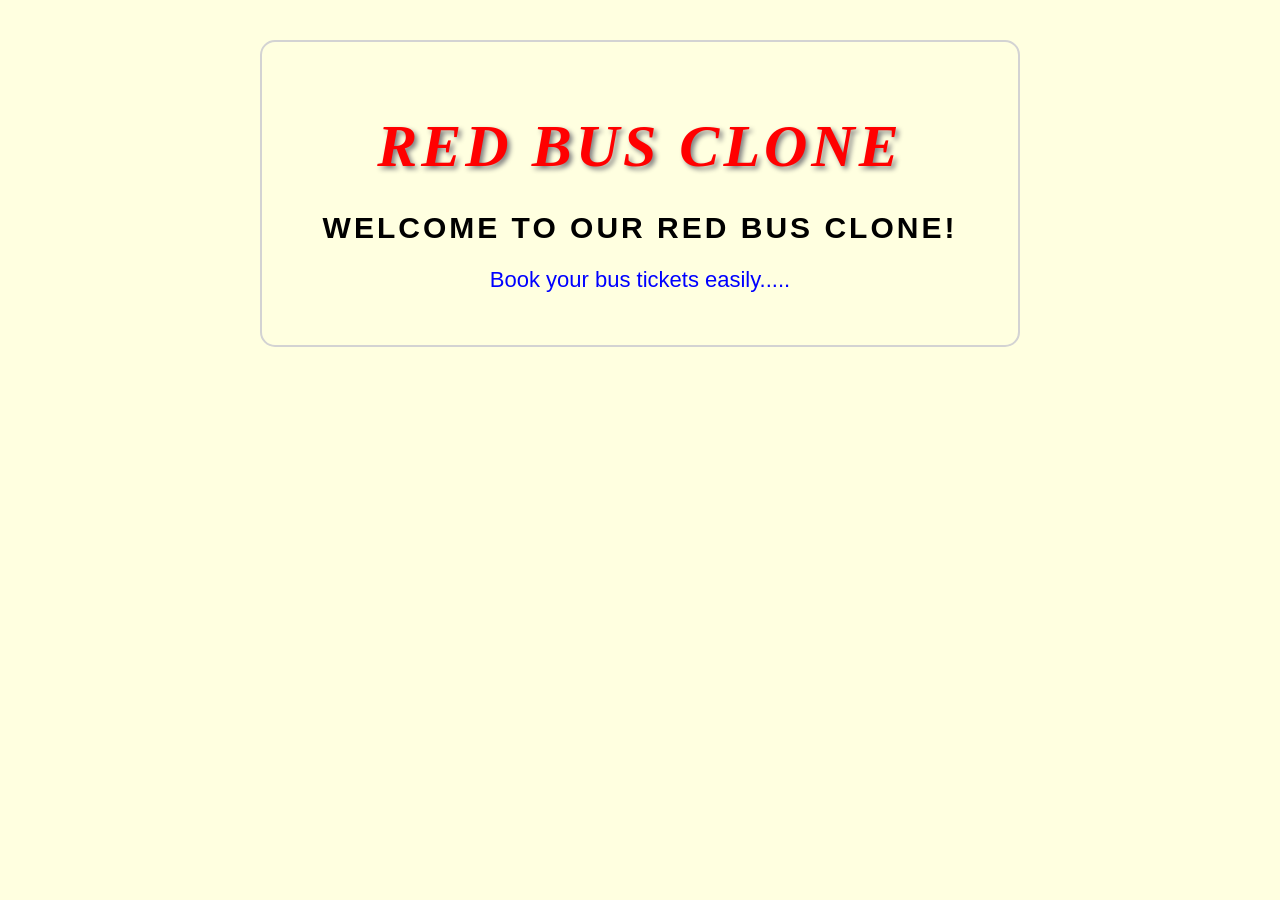
==== index.html @ a06ae0a8 "added style.css" ====
<!DOCTYPE html>
<html lang="en">
<head>
    <meta charset="UTF-8">
    <meta name="viewport" content="width=device-width, initial-scale=1.0">
    <title>RedBus Clone</title>
    <link rel="stylesheet" href="style.css">
</head>
<body>
    <div class="box">
    <h1>RED BUS CLONE </h1>
<h2> WELCOME TO OUR RED BUS CLONE!</h2>

<p>Book your bus tickets easily.....</p>
</div>
</body>
</html>
---- style.css ----
.box{
    width:55%;
    margin:40px auto;
    padding:30px;
    border:2px solid lightgray;
    border-radius:15px;

}
body{
    text-align:center;
    background-color:lightyellow;

    h1{
    color:red;
    font-size:60px;
    font-style:italic;
    font-family:georgia;
    text-shadow:3px 3px 5px gray;
    letter-spacing:4px;
    margin-bottom:30px;
}

h2{
    color:black;
    font-size:30px;
    font-family:arial,sans-serif;
    letter-spacing:3px;
    margin-top:0;
    margin-bottom:20px;
}
p{
    color:blue;
    font-size:22px;
    font-family:arial;
}

}
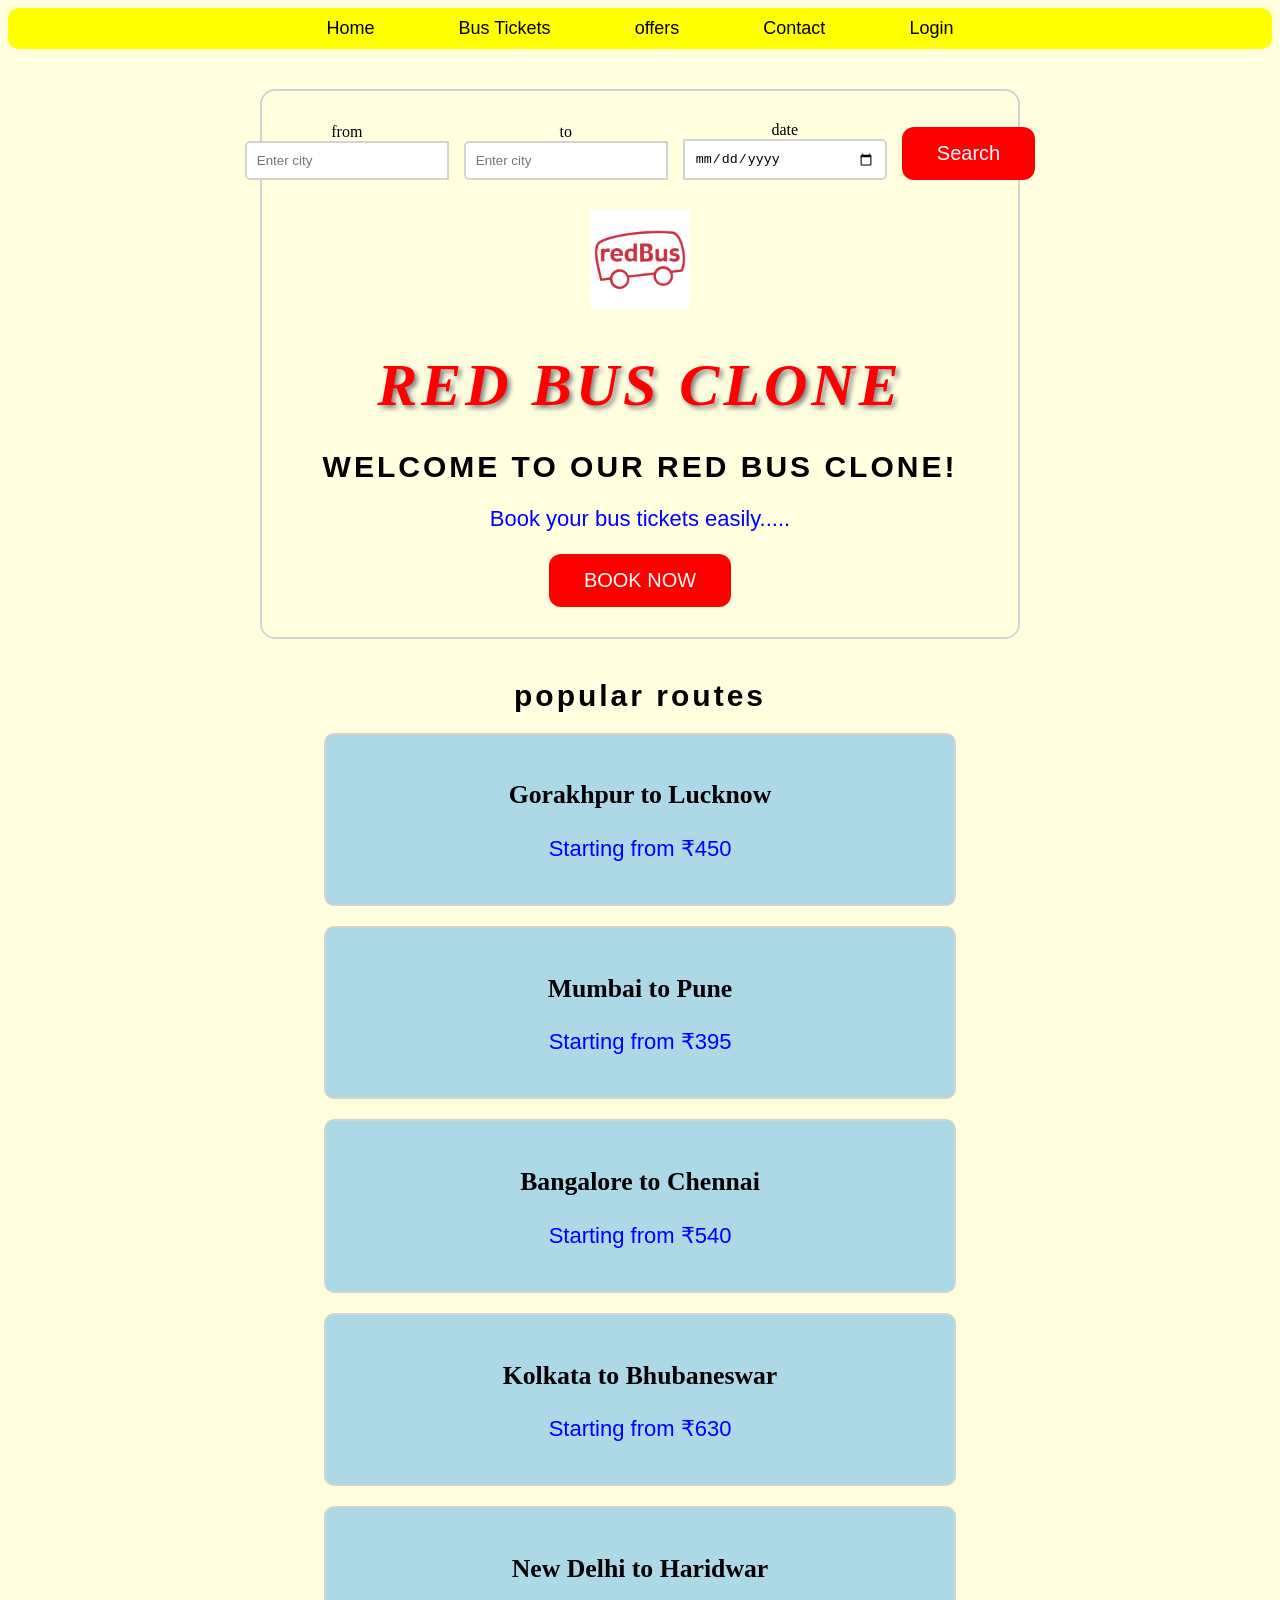
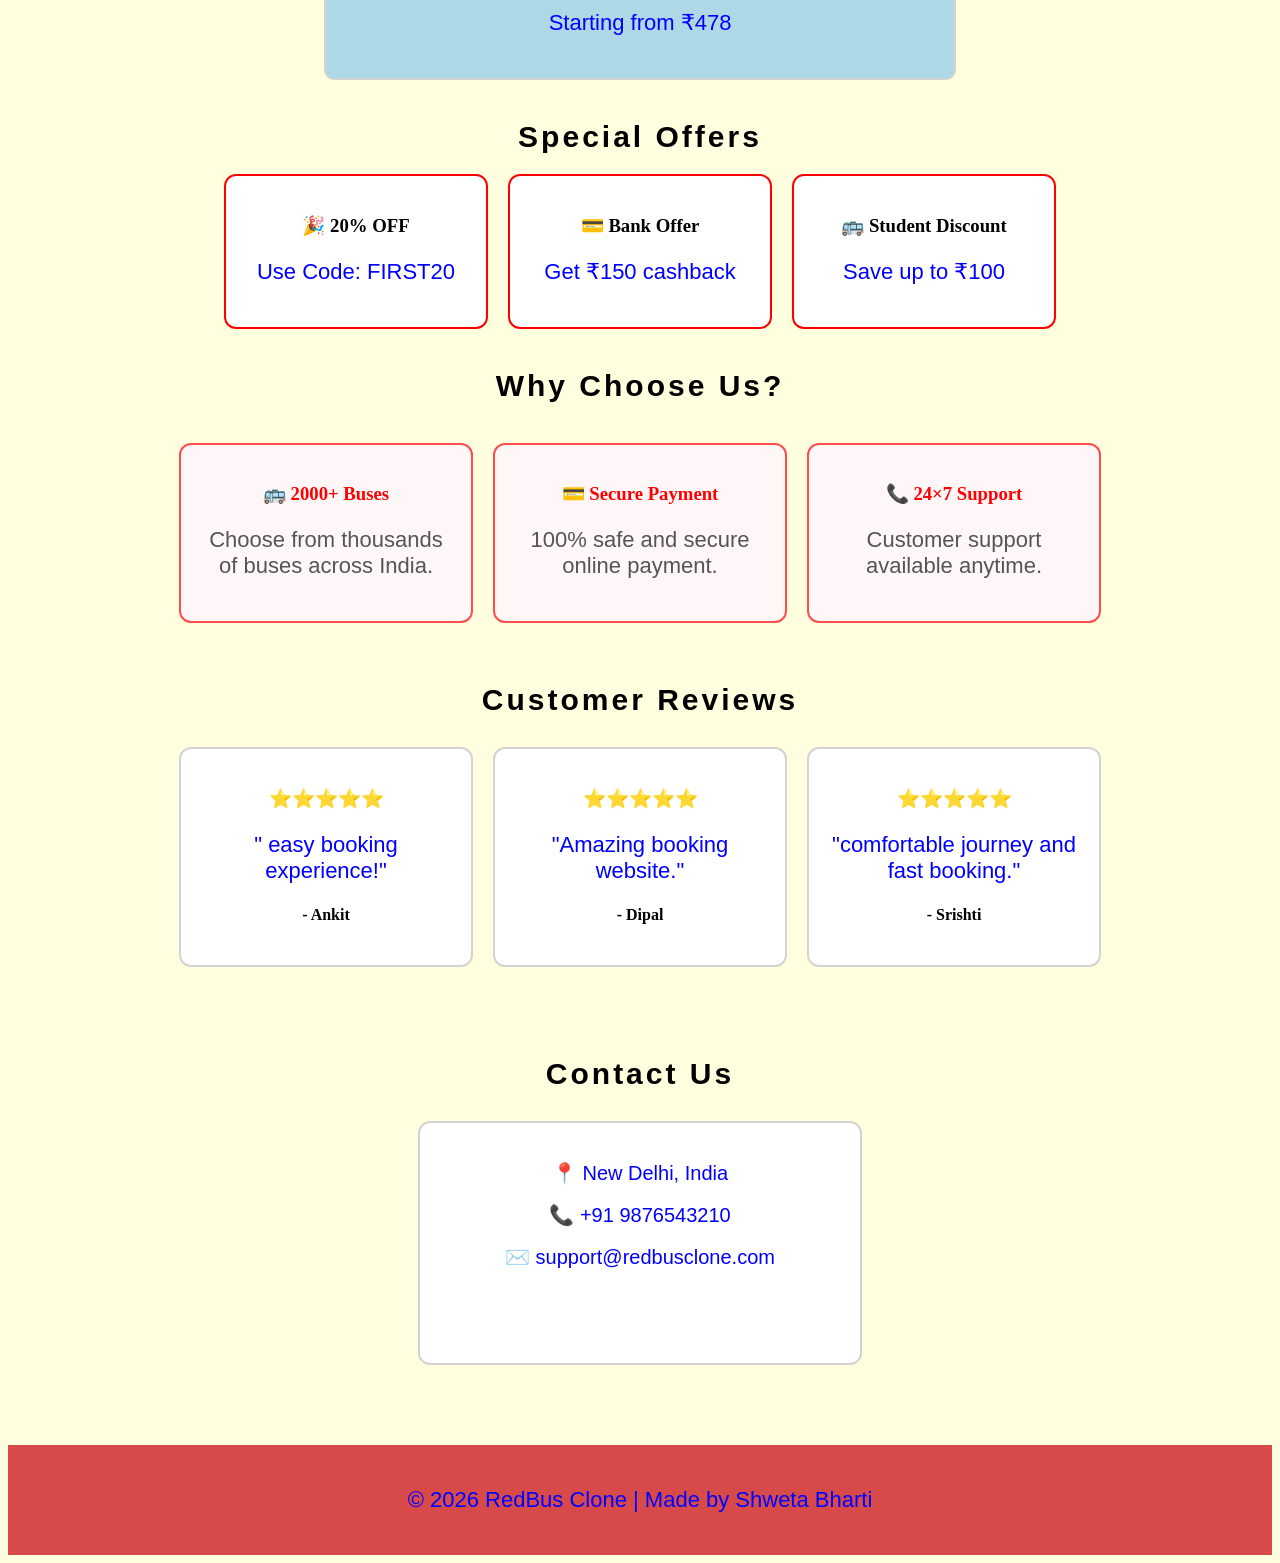
==== commit 760c1158: "first red bus clone project" ====
--- a/index.html
+++ b/index.html
@@ -7,11 +7,140 @@
     <link rel="stylesheet" href="style.css">
 </head>
 <body>
+    <nav>
+        <a href="#">Home</a>
+        <a href="#routes">Bus Tickets</a>
+        <a href="#offers">offers</a>
+        <a href="#">Contact</a>
+        <a href="#">Login</a>
+    </nav>
     <div class="box">
+        <div class="search-box">
+            <div class="field">
+                <label>from</label>
+            
+            <input type="text" placeholder="Enter city">
+            </div>
+            <div class="field">
+                <label>to</label>
+                <input type="text" placeholder="Enter city">
+            </div>
+            <div class="field">
+                <label>date</label>
+                <input type="date" placeholder="Select date">
+            </div>
+            <button>Search</button>
+            </div>
+        <img src="logo.png" alt="RedBus Logo" class="logo" width="90">
     <h1>RED BUS CLONE </h1>
 <h2> WELCOME TO OUR RED BUS CLONE!</h2>
 
 <p>Book your bus tickets easily.....</p>
+<button>BOOK NOW</button>
+
 </div>
+<section class="routes">
+    <h2>popular routes</h2>
+    <div class="route-cards">
+        <div class="route-card">
+            <h3>Gorakhpur to Lucknow</h3>
+            <p>Starting from &#8377;450</p>
+    </div>
+    <div class="route-card">
+        <h3>Mumbai to Pune</h3>
+        <p>Starting from &#8377;395</p>
+    </div>
+    <div class="route-card">
+        <h3>Bangalore to Chennai</h3>
+        <p>Starting from &#8377;540</p>
+    </div>
+    <div class="route-card">
+        <h3>Kolkata to Bhubaneswar</h3>
+        <p>Starting from &#8377;630</p>
+    </div>
+    <div class="route-card">
+        <h3>New Delhi to Haridwar</h3>
+        <p>Starting from &#8377;478</p>
+    </div>
+    </section>
+    <h2 class="title">Special Offers</h2>
+
+<div class="offers">
+
+    <div class="offer-card">
+        <h3>🎉 20% OFF</h3>
+        <p>Use Code: FIRST20</p>
+    </div>
+
+    <div class="offer-card">
+        <h3>💳 Bank Offer</h3>
+        <p>Get ₹150 cashback</p>
+    </div>
+    
+
+    <div class="offer-card">
+        <h3>🚌 Student Discount</h3>
+        <p>Save up to ₹100</p>
+    </div>
+</div>
+    </div>
+</section>
+<h2 class="title">Why Choose Us?</h2>
+
+<div class="features">
+
+    <div class="feature-card">
+        <h3>🚌 2000+ Buses</h3>
+        <p>Choose from thousands of buses across India.</p>
+    </div>
+
+    <div class="feature-card">
+        <h3>💳 Secure Payment</h3>
+        <p>100% safe and secure online payment.</p>
+    </div>
+
+    <div class="feature-card">
+        <h3>📞 24×7 Support</h3>
+        <p>Customer support available anytime.</p>
+    </div>
+    <section>
+    <h2 class="title">Customer Reviews</h2>
+
+    <div class="reviews">
+
+        <div class="review-card">
+            <h3>⭐⭐⭐⭐⭐</h3>
+            <p>" easy booking experience!"</p>
+            <h4>- Ankit</h4>
+        </div>
+
+        <div class="review-card">
+            <h3>⭐⭐⭐⭐⭐</h3>
+            <p>"Amazing booking website."</p>
+            <h4>- Dipal</h4>
+        </div>
+
+        <div class="review-card">
+            <h3>⭐⭐⭐⭐⭐</h3>
+            <p>"comfortable journey and fast booking."</p>
+            <h4>- Srishti</h4>
+        </div>
+
+    </div>
+</section>
+<section>
+    <h2 class="title">Contact Us</h2>
+
+    <div class="contact">
+        <p>📍 New Delhi, India</p>
+        <p>📞 +91 9876543210</p>
+        <p>✉️ support@redbusclone.com</p>
+    </div>
+</section>
+
+</div>
+<footer>
+    <p>© 2026 RedBus Clone | Made by Shweta Bharti</p>
+</footer>
 </body>
 </html>
--- a/style.css
+++ b/style.css
@@ -33,5 +33,219 @@
     font-size:22px;
     font-family:arial;
 }
-
-}+.logo{
+    width:100px;
+    height:auto;
+    display:block;
+    margin:20px auto;
+    background-color:red;
+}
+button{
+    background-color:red;
+    color:white;
+    font-size:20px;
+    padding:15px 35px;
+    border:none;
+    border-radius:12px;
+    cursor:pointer;
+    transition:all 0.3s ease;
+}
+    button:hover{
+        background-color:darkred;
+        transform:scale(1.05);
+    }
+nav{
+    background-color:yellow;
+    padding:10px;
+    text-align:center;
+    border-radius:10px;
+    margin-bottom:30px;
+}
+nav a{
+    display:inline-block;
+    color:black;
+    text-decoration:none;
+    margin:0 40px;
+    font-size:18px;
+    font-family:arial,sans-serif;
+}
+nav a:hover{
+    color:red;
+}
+.search-box{
+    display:flex;
+    justify-content:center;
+    gap:15px;
+    align-items:end;
+    margin-bottom:30px;
+}
+.search-box input[type="text"]{
+    padding:10px;
+    width:180px;
+    border:2px solid lightgray;
+    border-radius:5px 0 0 5px;
+    outline:none;
+}
+.search-box input[type="date"]{
+    padding:10px;
+    width:180px;
+    border:2px solid lightgray;
+    border-radius:0 5px 5px 0;
+    outline:none;
+}
+.routes{
+    width:50%;
+    margin:40px auto;
+    
+    
+}
+.route-card{
+    background-color:lightblue;
+    padding:20px;
+    margin-bottom:20px;
+    font-size:22px;
+    cursor:pointer;
+    border:2px solid lightgray;
+    border-radius:10px;
+    
+}
+.title{
+    text-align:center;
+    margin:40px 0 20px;
+}
+
+.offers{
+    display:flex;
+    justify-content:center;
+    gap:20px;
+    flex-wrap:wrap;
+}
+
+.offer-card{
+    width:220px;
+    background:white;
+    border:2px solid red;
+    border-radius:12px;
+    padding:20px;
+    text-align:center;
+    transition:0.3s;
+}
+
+.offer-card:hover{
+    transform:scale(1.05);
+    background:#fff5f5;
+}
+.features{
+    display:flex;
+    justify-content:center;
+    gap:20px;
+    flex-wrap:wrap;
+    margin:40px 0;
+}
+
+.feature-card{
+    width:250px;
+    padding:20px;
+    background:#fff7f7;
+    border:2px solid #ff4d4d;
+    border-radius:12px;
+    text-align:center;
+    transition:0.3s;
+}
+
+.feature-card:hover{
+    transform:translateY(-5px);
+    box-shadow:0 5px 15px rgba(0,0,0,0.2);
+}
+
+.feature-card h3{
+    color:red;
+    margin-bottom:10px;
+}
+
+.feature-card p{
+    color:#555;
+}
+.reviews{
+    display:flex;
+    justify-content:center;
+    gap:20px;
+    flex-wrap:wrap;
+    margin:30px 0;
+}
+
+.review-card{
+    width:250px;
+    padding:20px;
+    background:white;
+    border:2px solid lightgray;
+    border-radius:12px;
+    text-align:center;
+    transition:0.3s;
+}
+
+.review-card:hover{
+    transform:scale(1.05);
+    box-shadow:0 5px 15px lightgray;
+}
+.contact{
+    text-align:center;
+    background:white;
+    width:400px;
+    min-height:200px;
+    margin:30px auto;
+    padding:20px;
+    border-radius:12px;
+    border:2px solid lightgray;
+}
+
+.contact p{
+    font-size:20px;
+    margin:18px 0;
+}
+footer{
+    background-color:#d84a4a;
+    color:white;
+    text-align:center;
+    padding:20px;
+    margin-top:50px;
+    font-size:18px;
+}
+.about{
+    width:60%;
+    margin:100px auto;
+    background:white;
+    text-align:center;
+    padding:40px;
+    border-radius:15px;
+    box-shadow:0 0 15px lightgray;
+}
+
+.about h1{
+    color:#d84a4a;
+    font-size:45px;
+}
+
+.about h2{
+    margin:15px 0;
+}
+
+.about p{
+    font-size:20px;
+    margin:15px 0;
+}
+
+.about button{
+    background:#d84a4a;
+    color:white;
+    border:none;
+    padding:15px 30px;
+    border-radius:10px;
+    font-size:18px;
+    cursor:pointer;
+}
+
+.about button:hover{
+    background:darkred;
+}
+}
